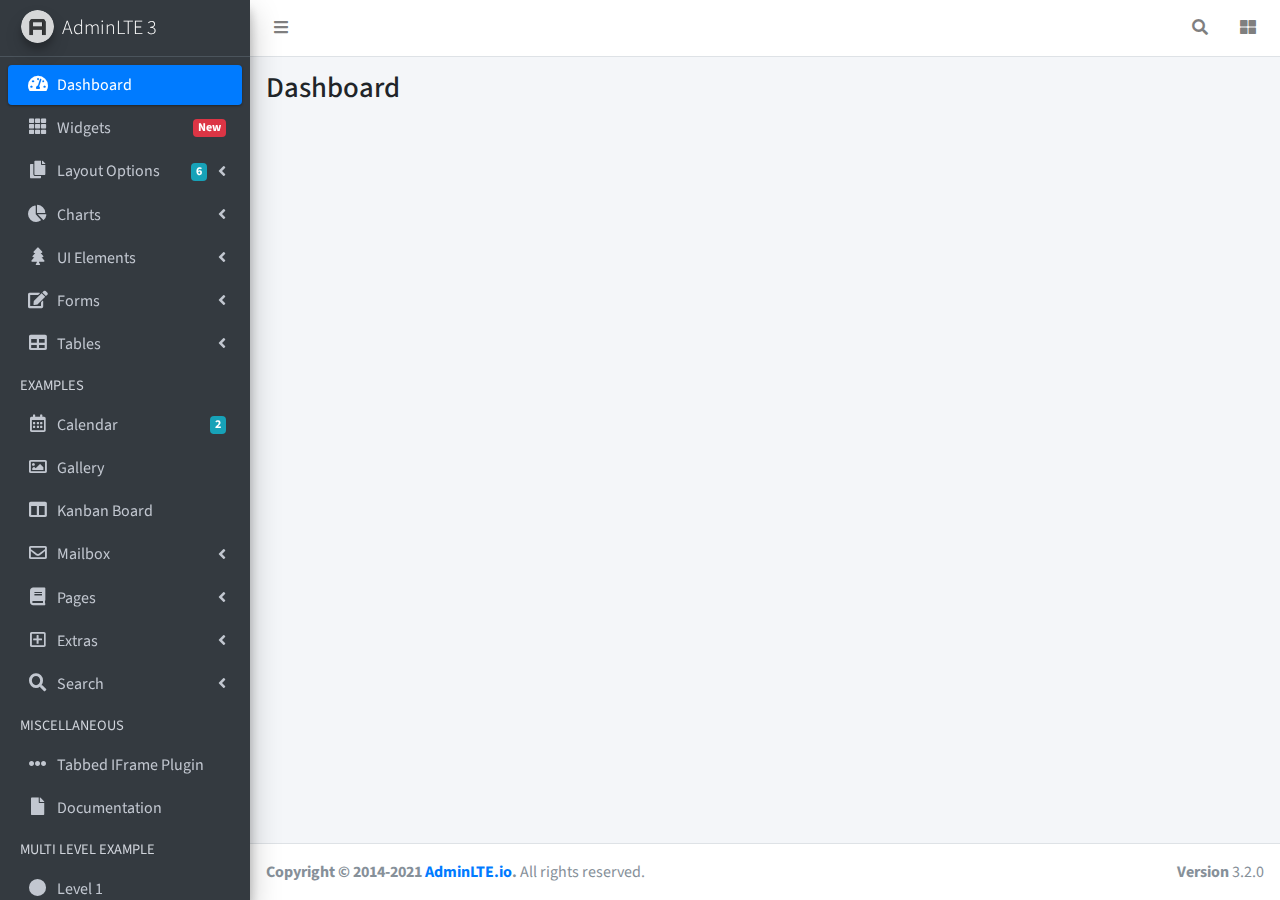
==== index.html @ 462c38f1 "Tirei o Home da barra superior" ====
<!DOCTYPE html>
<html lang="en">
<head>
  <meta charset="utf-8">
  <meta name="viewport" content="width=device-width, initial-scale=1">
  <title>AdminLTE 3 | Dashboard</title>

  <!-- Google Font: Source Sans Pro -->
  <link rel="stylesheet" href="https://fonts.googleapis.com/css?family=Source+Sans+Pro:300,400,400i,700&display=fallback">
  <!-- Font Awesome -->
  <link rel="stylesheet" href="plugins/fontawesome-free/css/all.min.css">
  <!-- Ionicons -->
  <link rel="stylesheet" href="https://code.ionicframework.com/ionicons/2.0.1/css/ionicons.min.css">
  <!-- Tempusdominus Bootstrap 4 -->
  <link rel="stylesheet" href="plugins/tempusdominus-bootstrap-4/css/tempusdominus-bootstrap-4.min.css">
  <!-- iCheck -->
  <link rel="stylesheet" href="plugins/icheck-bootstrap/icheck-bootstrap.min.css">
  <!-- JQVMap -->
  <link rel="stylesheet" href="plugins/jqvmap/jqvmap.min.css">
  <!-- Theme style -->
  <link rel="stylesheet" href="dist/css/adminlte.min.css">
  <!-- overlayScrollbars -->
  <link rel="stylesheet" href="plugins/overlayScrollbars/css/OverlayScrollbars.min.css">
  <!-- Daterange picker -->
  <link rel="stylesheet" href="plugins/daterangepicker/daterangepicker.css">
  <!-- summernote -->
  <link rel="stylesheet" href="plugins/summernote/summernote-bs4.min.css">
</head>
<body class="hold-transition sidebar-mini layout-fixed">
<div class="wrapper">

  <!-- Navbar -->
  <nav class="main-header navbar navbar-expand navbar-white navbar-light">
    <!-- Left navbar links -->
    <ul class="navbar-nav">
      <li class="nav-item">
        <a class="nav-link" data-widget="pushmenu" href="#" role="button"><i class="fas fa-bars"></i></a>
      </li>
    </ul>

    <!-- Right navbar links -->
    <ul class="navbar-nav ml-auto">
      <!-- Navbar Search -->
      <li class="nav-item">
        <a class="nav-link" data-widget="navbar-search" href="#" role="button">
          <i class="fas fa-search"></i>
        </a>
        <div class="navbar-search-block">
          <form class="form-inline">
            <div class="input-group input-group-sm">
              <input class="form-control form-control-navbar" type="search" placeholder="Search" aria-label="Search">
              <div class="input-group-append">
                <button class="btn btn-navbar" type="submit">
                  <i class="fas fa-search"></i>
                </button>
                <button class="btn btn-navbar" type="button" data-widget="navbar-search">
                  <i class="fas fa-times"></i>
                </button>
              </div>
            </div>
          </form>
        </div>
      </li>
      <li class="nav-item">
        <a class="nav-link" data-widget="control-sidebar" data-controlsidebar-slide="true" href="#" role="button">
          <i class="fas fa-th-large"></i>
        </a>
      </li>
    </ul>
  </nav>
  <!-- /.navbar -->

  <!-- Main Sidebar Container -->
  <aside class="main-sidebar sidebar-dark-primary elevation-4">
    <!-- Brand Logo -->
    <a href="index3.html" class="brand-link">
      <img src="dist/img/AdminLTELogo.png" alt="AdminLTE Logo" class="brand-image img-circle elevation-3" style="opacity: .8">
      <span class="brand-text font-weight-light">AdminLTE 3</span>
    </a>

    <!-- Sidebar -->
    <div class="sidebar">
      <!-- Sidebar Menu -->
      <nav class="mt-2">
        <ul class="nav nav-pills nav-sidebar flex-column" data-widget="treeview" role="menu" data-accordion="false">
          <!-- Add icons to the links using the .nav-icon class
               with font-awesome or any other icon font library -->
          <li class="nav-item">
            <a href="#" class="nav-link active">
              <i class="nav-icon fas fa-tachometer-alt"></i>
              <p>
                Dashboard
              </p>
            </a>
            
          </li>
          <li class="nav-item">
            <a href="pages/widgets.html" class="nav-link">
              <i class="nav-icon fas fa-th"></i>
              <p>
                Widgets
                <span class="right badge badge-danger">New</span>
              </p>
            </a>
          </li>
          <li class="nav-item">
            <a href="#" class="nav-link">
              <i class="nav-icon fas fa-copy"></i>
              <p>
                Layout Options
                <i class="fas fa-angle-left right"></i>
                <span class="badge badge-info right">6</span>
              </p>
            </a>
            <ul class="nav nav-treeview">
              <li class="nav-item">
                <a href="pages/layout/top-nav.html" class="nav-link">
                  <i class="far fa-circle nav-icon"></i>
                  <p>Top Navigation</p>
                </a>
              </li>
              <li class="nav-item">
                <a href="pages/layout/top-nav-sidebar.html" class="nav-link">
                  <i class="far fa-circle nav-icon"></i>
                  <p>Top Navigation + Sidebar</p>
                </a>
              </li>
              <li class="nav-item">
                <a href="pages/layout/boxed.html" class="nav-link">
                  <i class="far fa-circle nav-icon"></i>
                  <p>Boxed</p>
                </a>
              </li>
              <li class="nav-item">
                <a href="pages/layout/fixed-sidebar.html" class="nav-link">
                  <i class="far fa-circle nav-icon"></i>
                  <p>Fixed Sidebar</p>
                </a>
              </li>
              <li class="nav-item">
                <a href="pages/layout/fixed-sidebar-custom.html" class="nav-link">
                  <i class="far fa-circle nav-icon"></i>
                  <p>Fixed Sidebar <small>+ Custom Area</small></p>
                </a>
              </li>
              <li class="nav-item">
                <a href="pages/layout/fixed-topnav.html" class="nav-link">
                  <i class="far fa-circle nav-icon"></i>
                  <p>Fixed Navbar</p>
                </a>
              </li>
              <li class="nav-item">
                <a href="pages/layout/fixed-footer.html" class="nav-link">
                  <i class="far fa-circle nav-icon"></i>
                  <p>Fixed Footer</p>
                </a>
              </li>
              <li class="nav-item">
                <a href="pages/layout/collapsed-sidebar.html" class="nav-link">
                  <i class="far fa-circle nav-icon"></i>
                  <p>Collapsed Sidebar</p>
                </a>
              </li>
            </ul>
          </li>
          <li class="nav-item">
            <a href="#" class="nav-link">
              <i class="nav-icon fas fa-chart-pie"></i>
              <p>
                Charts
                <i class="right fas fa-angle-left"></i>
              </p>
            </a>
            <ul class="nav nav-treeview">
              <li class="nav-item">
                <a href="pages/charts/chartjs.html" class="nav-link">
                  <i class="far fa-circle nav-icon"></i>
                  <p>ChartJS</p>
                </a>
              </li>
              <li class="nav-item">
                <a href="pages/charts/flot.html" class="nav-link">
                  <i class="far fa-circle nav-icon"></i>
                  <p>Flot</p>
                </a>
              </li>
              <li class="nav-item">
                <a href="pages/charts/inline.html" class="nav-link">
                  <i class="far fa-circle nav-icon"></i>
                  <p>Inline</p>
                </a>
              </li>
              <li class="nav-item">
                <a href="pages/charts/uplot.html" class="nav-link">
                  <i class="far fa-circle nav-icon"></i>
                  <p>uPlot</p>
                </a>
              </li>
            </ul>
          </li>
          <li class="nav-item">
            <a href="#" class="nav-link">
              <i class="nav-icon fas fa-tree"></i>
              <p>
                UI Elements
                <i class="fas fa-angle-left right"></i>
              </p>
            </a>
            <ul class="nav nav-treeview">
              <li class="nav-item">
                <a href="pages/UI/general.html" class="nav-link">
                  <i class="far fa-circle nav-icon"></i>
                  <p>General</p>
                </a>
              </li>
              <li class="nav-item">
                <a href="pages/UI/icons.html" class="nav-link">
                  <i class="far fa-circle nav-icon"></i>
                  <p>Icons</p>
                </a>
              </li>
              <li class="nav-item">
                <a href="pages/UI/buttons.html" class="nav-link">
                  <i class="far fa-circle nav-icon"></i>
                  <p>Buttons</p>
                </a>
              </li>
              <li class="nav-item">
                <a href="pages/UI/sliders.html" class="nav-link">
                  <i class="far fa-circle nav-icon"></i>
                  <p>Sliders</p>
                </a>
              </li>
              <li class="nav-item">
                <a href="pages/UI/modals.html" class="nav-link">
                  <i class="far fa-circle nav-icon"></i>
                  <p>Modals & Alerts</p>
                </a>
              </li>
              <li class="nav-item">
                <a href="pages/UI/navbar.html" class="nav-link">
                  <i class="far fa-circle nav-icon"></i>
                  <p>Navbar & Tabs</p>
                </a>
              </li>
              <li class="nav-item">
                <a href="pages/UI/timeline.html" class="nav-link">
                  <i class="far fa-circle nav-icon"></i>
                  <p>Timeline</p>
                </a>
              </li>
              <li class="nav-item">
                <a href="pages/UI/ribbons.html" class="nav-link">
                  <i class="far fa-circle nav-icon"></i>
                  <p>Ribbons</p>
                </a>
              </li>
            </ul>
          </li>
          <li class="nav-item">
            <a href="#" class="nav-link">
              <i class="nav-icon fas fa-edit"></i>
              <p>
                Forms
                <i class="fas fa-angle-left right"></i>
              </p>
            </a>
            <ul class="nav nav-treeview">
              <li class="nav-item">
                <a href="pages/forms/general.html" class="nav-link">
                  <i class="far fa-circle nav-icon"></i>
                  <p>General Elements</p>
                </a>
              </li>
              <li class="nav-item">
                <a href="pages/forms/advanced.html" class="nav-link">
                  <i class="far fa-circle nav-icon"></i>
                  <p>Advanced Elements</p>
                </a>
              </li>
              <li class="nav-item">
                <a href="pages/forms/editors.html" class="nav-link">
                  <i class="far fa-circle nav-icon"></i>
                  <p>Editors</p>
                </a>
              </li>
              <li class="nav-item">
                <a href="pages/forms/validation.html" class="nav-link">
                  <i class="far fa-circle nav-icon"></i>
                  <p>Validation</p>
                </a>
              </li>
            </ul>
          </li>
          <li class="nav-item">
            <a href="#" class="nav-link">
              <i class="nav-icon fas fa-table"></i>
              <p>
                Tables
                <i class="fas fa-angle-left right"></i>
              </p>
            </a>
            <ul class="nav nav-treeview">
              <li class="nav-item">
                <a href="pages/tables/simple.html" class="nav-link">
                  <i class="far fa-circle nav-icon"></i>
                  <p>Simple Tables</p>
                </a>
              </li>
              <li class="nav-item">
                <a href="pages/tables/data.html" class="nav-link">
                  <i class="far fa-circle nav-icon"></i>
                  <p>DataTables</p>
                </a>
              </li>
              <li class="nav-item">
                <a href="pages/tables/jsgrid.html" class="nav-link">
                  <i class="far fa-circle nav-icon"></i>
                  <p>jsGrid</p>
                </a>
              </li>
            </ul>
          </li>
          <li class="nav-header">EXAMPLES</li>
          <li class="nav-item">
            <a href="pages/calendar.html" class="nav-link">
              <i class="nav-icon far fa-calendar-alt"></i>
              <p>
                Calendar
                <span class="badge badge-info right">2</span>
              </p>
            </a>
          </li>
          <li class="nav-item">
            <a href="pages/gallery.html" class="nav-link">
              <i class="nav-icon far fa-image"></i>
              <p>
                Gallery
              </p>
            </a>
          </li>
          <li class="nav-item">
            <a href="pages/kanban.html" class="nav-link">
              <i class="nav-icon fas fa-columns"></i>
              <p>
                Kanban Board
              </p>
            </a>
          </li>
          <li class="nav-item">
            <a href="#" class="nav-link">
              <i class="nav-icon far fa-envelope"></i>
              <p>
                Mailbox
                <i class="fas fa-angle-left right"></i>
              </p>
            </a>
            <ul class="nav nav-treeview">
              <li class="nav-item">
                <a href="pages/mailbox/mailbox.html" class="nav-link">
                  <i class="far fa-circle nav-icon"></i>
                  <p>Inbox</p>
                </a>
              </li>
              <li class="nav-item">
                <a href="pages/mailbox/compose.html" class="nav-link">
                  <i class="far fa-circle nav-icon"></i>
                  <p>Compose</p>
                </a>
              </li>
              <li class="nav-item">
                <a href="pages/mailbox/read-mail.html" class="nav-link">
                  <i class="far fa-circle nav-icon"></i>
                  <p>Read</p>
                </a>
              </li>
            </ul>
          </li>
          <li class="nav-item">
            <a href="#" class="nav-link">
              <i class="nav-icon fas fa-book"></i>
              <p>
                Pages
                <i class="fas fa-angle-left right"></i>
              </p>
            </a>
            <ul class="nav nav-treeview">
              <li class="nav-item">
                <a href="pages/examples/invoice.html" class="nav-link">
                  <i class="far fa-circle nav-icon"></i>
                  <p>Invoice</p>
                </a>
              </li>
              <li class="nav-item">
                <a href="pages/examples/profile.html" class="nav-link">
                  <i class="far fa-circle nav-icon"></i>
                  <p>Profile</p>
                </a>
              </li>
              <li class="nav-item">
                <a href="pages/examples/e-commerce.html" class="nav-link">
                  <i class="far fa-circle nav-icon"></i>
                  <p>E-commerce</p>
                </a>
              </li>
              <li class="nav-item">
                <a href="pages/examples/projects.html" class="nav-link">
                  <i class="far fa-circle nav-icon"></i>
                  <p>Projects</p>
                </a>
              </li>
              <li class="nav-item">
                <a href="pages/examples/project-add.html" class="nav-link">
                  <i class="far fa-circle nav-icon"></i>
                  <p>Project Add</p>
                </a>
              </li>
              <li class="nav-item">
                <a href="pages/examples/project-edit.html" class="nav-link">
                  <i class="far fa-circle nav-icon"></i>
                  <p>Project Edit</p>
                </a>
              </li>
              <li class="nav-item">
                <a href="pages/examples/project-detail.html" class="nav-link">
                  <i class="far fa-circle nav-icon"></i>
                  <p>Project Detail</p>
                </a>
              </li>
              <li class="nav-item">
                <a href="pages/examples/contacts.html" class="nav-link">
                  <i class="far fa-circle nav-icon"></i>
                  <p>Contacts</p>
                </a>
              </li>
              <li class="nav-item">
                <a href="pages/examples/faq.html" class="nav-link">
                  <i class="far fa-circle nav-icon"></i>
                  <p>FAQ</p>
                </a>
              </li>
              <li class="nav-item">
                <a href="pages/examples/contact-us.html" class="nav-link">
                  <i class="far fa-circle nav-icon"></i>
                  <p>Contact us</p>
                </a>
              </li>
            </ul>
          </li>
          <li class="nav-item">
            <a href="#" class="nav-link">
              <i class="nav-icon far fa-plus-square"></i>
              <p>
                Extras
                <i class="fas fa-angle-left right"></i>
              </p>
            </a>
            <ul class="nav nav-treeview">
              <li class="nav-item">
                <a href="#" class="nav-link">
                  <i class="far fa-circle nav-icon"></i>
                  <p>
                    Login & Register v1
                    <i class="fas fa-angle-left right"></i>
                  </p>
                </a>
                <ul class="nav nav-treeview">
                  <li class="nav-item">
                    <a href="pages/examples/login.html" class="nav-link">
                      <i class="far fa-circle nav-icon"></i>
                      <p>Login v1</p>
                    </a>
                  </li>
                  <li class="nav-item">
                    <a href="pages/examples/register.html" class="nav-link">
                      <i class="far fa-circle nav-icon"></i>
                      <p>Register v1</p>
                    </a>
                  </li>
                  <li class="nav-item">
                    <a href="pages/examples/forgot-password.html" class="nav-link">
                      <i class="far fa-circle nav-icon"></i>
                      <p>Forgot Password v1</p>
                    </a>
                  </li>
                  <li class="nav-item">
                    <a href="pages/examples/recover-password.html" class="nav-link">
                      <i class="far fa-circle nav-icon"></i>
                      <p>Recover Password v1</p>
                    </a>
                  </li>
                </ul>
              </li>
              <li class="nav-item">
                <a href="#" class="nav-link">
                  <i class="far fa-circle nav-icon"></i>
                  <p>
                    Login & Register v2
                    <i class="fas fa-angle-left right"></i>
                  </p>
                </a>
                <ul class="nav nav-treeview">
                  <li class="nav-item">
                    <a href="pages/examples/login-v2.html" class="nav-link">
                      <i class="far fa-circle nav-icon"></i>
                      <p>Login v2</p>
                    </a>
                  </li>
                  <li class="nav-item">
                    <a href="pages/examples/register-v2.html" class="nav-link">
                      <i class="far fa-circle nav-icon"></i>
                      <p>Register v2</p>
                    </a>
                  </li>
                  <li class="nav-item">
                    <a href="pages/examples/forgot-password-v2.html" class="nav-link">
                      <i class="far fa-circle nav-icon"></i>
                      <p>Forgot Password v2</p>
                    </a>
                  </li>
                  <li class="nav-item">
                    <a href="pages/examples/recover-password-v2.html" class="nav-link">
                      <i class="far fa-circle nav-icon"></i>
                      <p>Recover Password v2</p>
                    </a>
                  </li>
                </ul>
              </li>
              <li class="nav-item">
                <a href="pages/examples/lockscreen.html" class="nav-link">
                  <i class="far fa-circle nav-icon"></i>
                  <p>Lockscreen</p>
                </a>
              </li>
              <li class="nav-item">
                <a href="pages/examples/legacy-user-menu.html" class="nav-link">
                  <i class="far fa-circle nav-icon"></i>
                  <p>Legacy User Menu</p>
                </a>
              </li>
              <li class="nav-item">
                <a href="pages/examples/language-menu.html" class="nav-link">
                  <i class="far fa-circle nav-icon"></i>
                  <p>Language Menu</p>
                </a>
              </li>
              <li class="nav-item">
                <a href="pages/examples/404.html" class="nav-link">
                  <i class="far fa-circle nav-icon"></i>
                  <p>Error 404</p>
                </a>
              </li>
              <li class="nav-item">
                <a href="pages/examples/500.html" class="nav-link">
                  <i class="far fa-circle nav-icon"></i>
                  <p>Error 500</p>
                </a>
              </li>
              <li class="nav-item">
                <a href="pages/examples/pace.html" class="nav-link">
                  <i class="far fa-circle nav-icon"></i>
                  <p>Pace</p>
                </a>
              </li>
              <li class="nav-item">
                <a href="pages/examples/blank.html" class="nav-link">
                  <i class="far fa-circle nav-icon"></i>
                  <p>Blank Page</p>
                </a>
              </li>
              <li class="nav-item">
                <a href="starter.html" class="nav-link">
                  <i class="far fa-circle nav-icon"></i>
                  <p>Starter Page</p>
                </a>
              </li>
            </ul>
          </li>
          <li class="nav-item">
            <a href="#" class="nav-link">
              <i class="nav-icon fas fa-search"></i>
              <p>
                Search
                <i class="fas fa-angle-left right"></i>
              </p>
            </a>
            <ul class="nav nav-treeview">
              <li class="nav-item">
                <a href="pages/search/simple.html" class="nav-link">
                  <i class="far fa-circle nav-icon"></i>
                  <p>Simple Search</p>
                </a>
              </li>
              <li class="nav-item">
                <a href="pages/search/enhanced.html" class="nav-link">
                  <i class="far fa-circle nav-icon"></i>
                  <p>Enhanced</p>
                </a>
              </li>
            </ul>
          </li>
          <li class="nav-header">MISCELLANEOUS</li>
          <li class="nav-item">
            <a href="iframe.html" class="nav-link">
              <i class="nav-icon fas fa-ellipsis-h"></i>
              <p>Tabbed IFrame Plugin</p>
            </a>
          </li>
          <li class="nav-item">
            <a href="https://adminlte.io/docs/3.1/" class="nav-link">
              <i class="nav-icon fas fa-file"></i>
              <p>Documentation</p>
            </a>
          </li>
          <li class="nav-header">MULTI LEVEL EXAMPLE</li>
          <li class="nav-item">
            <a href="#" class="nav-link">
              <i class="fas fa-circle nav-icon"></i>
              <p>Level 1</p>
            </a>
          </li>
          <li class="nav-item">
            <a href="#" class="nav-link">
              <i class="nav-icon fas fa-circle"></i>
              <p>
                Level 1
                <i class="right fas fa-angle-left"></i>
              </p>
            </a>
            <ul class="nav nav-treeview">
              <li class="nav-item">
                <a href="#" class="nav-link">
                  <i class="far fa-circle nav-icon"></i>
                  <p>Level 2</p>
                </a>
              </li>
              <li class="nav-item">
                <a href="#" class="nav-link">
                  <i class="far fa-circle nav-icon"></i>
                  <p>
                    Level 2
                    <i class="right fas fa-angle-left"></i>
                  </p>
                </a>
                <ul class="nav nav-treeview">
                  <li class="nav-item">
                    <a href="#" class="nav-link">
                      <i class="far fa-dot-circle nav-icon"></i>
                      <p>Level 3</p>
                    </a>
                  </li>
                  <li class="nav-item">
                    <a href="#" class="nav-link">
                      <i class="far fa-dot-circle nav-icon"></i>
                      <p>Level 3</p>
                    </a>
                  </li>
                  <li class="nav-item">
                    <a href="#" class="nav-link">
                      <i class="far fa-dot-circle nav-icon"></i>
                      <p>Level 3</p>
                    </a>
                  </li>
                </ul>
              </li>
              <li class="nav-item">
                <a href="#" class="nav-link">
                  <i class="far fa-circle nav-icon"></i>
                  <p>Level 2</p>
                </a>
              </li>
            </ul>
          </li>
          <li class="nav-item">
            <a href="#" class="nav-link">
              <i class="fas fa-circle nav-icon"></i>
              <p>Level 1</p>
            </a>
          </li>
          <li class="nav-header">LABELS</li>
          <li class="nav-item">
            <a href="#" class="nav-link">
              <i class="nav-icon far fa-circle text-danger"></i>
              <p class="text">Important</p>
            </a>
          </li>
          <li class="nav-item">
            <a href="#" class="nav-link">
              <i class="nav-icon far fa-circle text-warning"></i>
              <p>Warning</p>
            </a>
          </li>
          <li class="nav-item">
            <a href="#" class="nav-link">
              <i class="nav-icon far fa-circle text-info"></i>
              <p>Informational</p>
            </a>
          </li>
        </ul>
      </nav>
      <!-- /.sidebar-menu -->
    </div>
    <!-- /.sidebar -->
  </aside>

  <!-- Content Wrapper. Contains page content -->
  <div class="content-wrapper">
    <!-- Content Header (Page header) -->
    <div class="content-header">
      <div class="container-fluid">
        <div class="row mb-2">
          <div class="col-sm-6">
            <h1 class="m-0">Dashboard</h1>
          </div><!-- /.col -->
          <!-- /.col -->
        </div><!-- /.row -->
      </div><!-- /.container-fluid -->
    </div>
    <!-- /.content-header -->

    <!-- Main content -->
    <section class="content">
      <div class="container-fluid">
        <!-- Small boxes (Stat box) -->
        <div class="row">
        
        </div>
        <!-- /.row -->
        <!-- Main row -->
        <div class="row">
          <!-- Left col -->
          <section class="col-lg-7 connectedSortable">

            <!-- /.card -->
          </section>
          <!-- /.Left col -->
          <!-- right col (We are only adding the ID to make the widgets sortable)-->
          <section class="col-lg-5 connectedSortable">
        
            <!-- /.card -->
          </section>
          <!-- right col -->
        </div>
        <!-- /.row (main row) -->
      </div><!-- /.container-fluid -->
    </section>
    <!-- /.content -->
  </div>
  <!-- /.content-wrapper -->
  <footer class="main-footer">
    <strong>Copyright &copy; 2014-2021 <a href="https://adminlte.io">AdminLTE.io</a>.</strong>
    All rights reserved.
    <div class="float-right d-none d-sm-inline-block">
      <b>Version</b> 3.2.0
    </div>
  </footer>

  <!-- Control Sidebar -->
  <aside class="control-sidebar control-sidebar-dark">
    <!-- Control sidebar content goes here -->
  </aside>
  <!-- /.control-sidebar -->
</div>
<!-- ./wrapper -->

<!-- jQuery -->
<script src="plugins/jquery/jquery.min.js"></script>
<!-- jQuery UI 1.11.4 -->
<script src="plugins/jquery-ui/jquery-ui.min.js"></script>
<!-- Resolve conflict in jQuery UI tooltip with Bootstrap tooltip -->
<script>
  $.widget.bridge('uibutton', $.ui.button)
</script>
<!-- Bootstrap 4 -->
<script src="plugins/bootstrap/js/bootstrap.bundle.min.js"></script>
<!-- ChartJS -->
<script src="plugins/chart.js/Chart.min.js"></script>
<!-- Sparkline -->
<script src="plugins/sparklines/sparkline.js"></script>
<!-- JQVMap -->
<script src="plugins/jqvmap/jquery.vmap.min.js"></script>
<script src="plugins/jqvmap/maps/jquery.vmap.usa.js"></script>
<!-- jQuery Knob Chart -->
<script src="plugins/jquery-knob/jquery.knob.min.js"></script>
<!-- daterangepicker -->
<script src="plugins/moment/moment.min.js"></script>
<script src="plugins/daterangepicker/daterangepicker.js"></script>
<!-- Tempusdominus Bootstrap 4 -->
<script src="plugins/tempusdominus-bootstrap-4/js/tempusdominus-bootstrap-4.min.js"></script>
<!-- Summernote -->
<script src="plugins/summernote/summernote-bs4.min.js"></script>
<!-- overlayScrollbars -->
<script src="plugins/overlayScrollbars/js/jquery.overlayScrollbars.min.js"></script>
<!-- AdminLTE App -->
<script src="dist/js/adminlte.js"></script>
<!-- AdminLTE for demo purposes -->
<script src="dist/js/demo.js"></script>
<!-- AdminLTE dashboard demo (This is only for demo purposes) -->
<script src="dist/js/pages/dashboard.js"></script>
</body>
</html>
---- plugins/jqvmap/jqvmap.min.css ----
.jqvmap-label,.jqvmap-pin{pointer-events:none}.jqvmap-label{position:absolute;display:none;-webkit-border-radius:3px;-moz-border-radius:3px;border-radius:3px;background:#292929;color:#fff;font-family:sans-serif,Verdana;font-size:smaller;padding:3px}.jqvmap-zoomin,.jqvmap-zoomout{position:absolute;left:10px;-webkit-border-radius:3px;-moz-border-radius:3px;border-radius:3px;background:#000;padding:3px;color:#fff;width:10px;height:10px;cursor:pointer;line-height:10px;text-align:center}.jqvmap-zoomin{top:10px}.jqvmap-zoomout{top:30px}.jqvmap-region{cursor:pointer}.jqvmap-ajax_response{width:100%;height:500px}
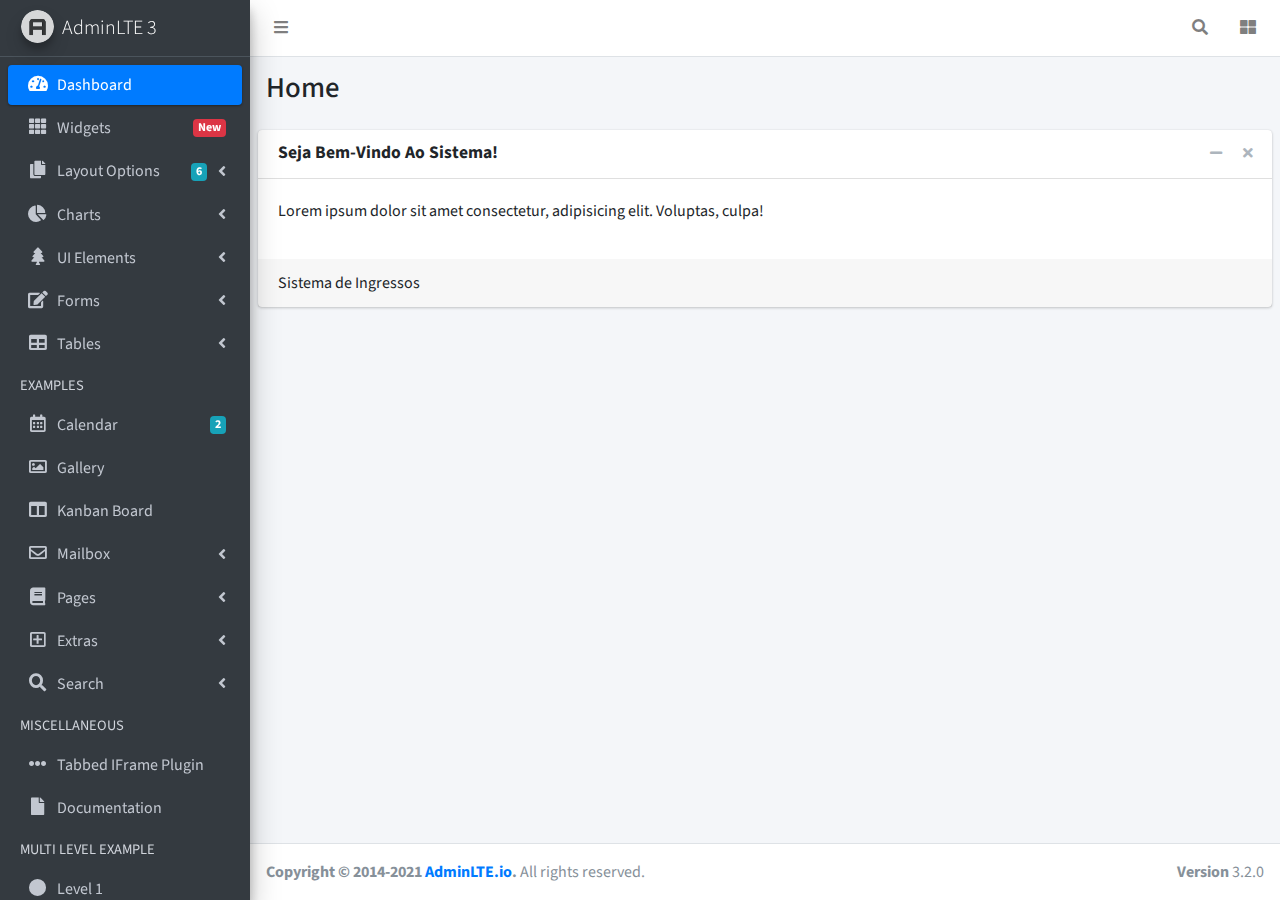
==== commit 37fc6f40: "Adicionei o card de boas vindas na tela inicial" ====
--- a/index.html
+++ b/index.html
@@ -710,7 +710,7 @@
       <div class="container-fluid">
         <div class="row mb-2">
           <div class="col-sm-6">
-            <h1 class="m-0">Dashboard</h1>
+            <h1 class="m-0">Home</h1>
           </div><!-- /.col -->
           <!-- /.col -->
         </div><!-- /.row -->
@@ -720,29 +720,26 @@
 
     <!-- Main content -->
     <section class="content">
-      <div class="container-fluid">
-        <!-- Small boxes (Stat box) -->
-        <div class="row">
-        
+      <div class="card">
+        <div class="card-header">
+          <h2 class="card-title"><strong>Seja Bem-Vindo Ao Sistema!</strong></h2>
+          <div class="card-tools">
+            <button type="button" class="btn btn-tool" data-card-widget="collapse" title="Collapse">
+              <i class="fas fa-minus"></i>
+            </button>
+            <button type="button" class="btn btn-tool" data-card-widget="remove" title="Remove">
+              <i class="fas fa-times"></i>
+            </button>
+          </div>
         </div>
-        <!-- /.row -->
-        <!-- Main row -->
-        <div class="row">
-          <!-- Left col -->
-          <section class="col-lg-7 connectedSortable">
-
-            <!-- /.card -->
-          </section>
-          <!-- /.Left col -->
-          <!-- right col (We are only adding the ID to make the widgets sortable)-->
-          <section class="col-lg-5 connectedSortable">
-        
-            <!-- /.card -->
-          </section>
-          <!-- right col -->
+        <div class="card-body">
+          <p>Lorem ipsum dolor sit amet consectetur, adipisicing elit. Voluptas, culpa!</p>
         </div>
-        <!-- /.row (main row) -->
-      </div><!-- /.container-fluid -->
+        <div class="card-footer">
+          Sistema de Ingressos
+        </div>
+
+      </div>
     </section>
     <!-- /.content -->
   </div>
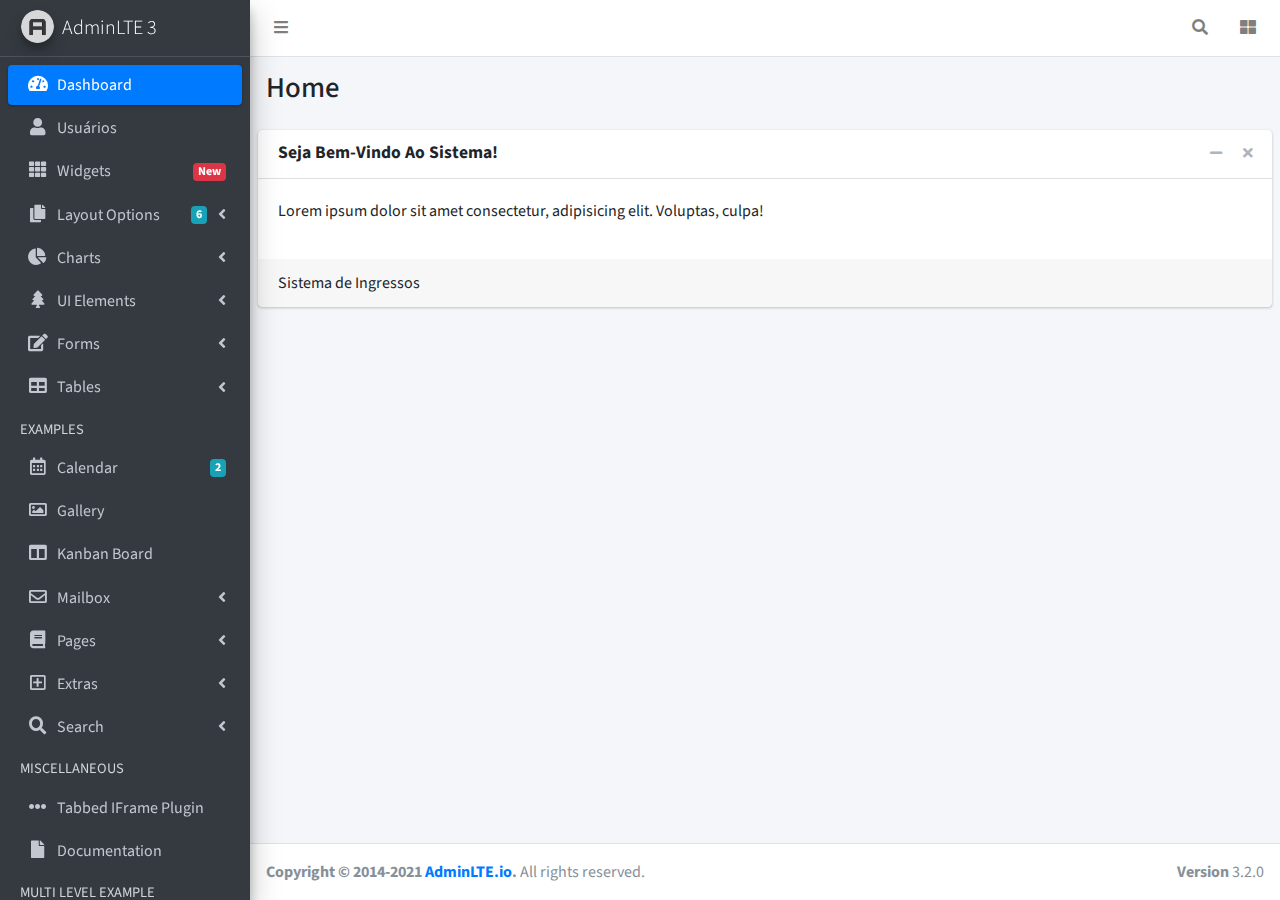
==== commit f4a3920a: "Adicionei um novo nav-item: Usuários" ====
--- a/index.html
+++ b/index.html
@@ -92,8 +92,17 @@
                 Dashboard
               </p>
             </a>
-            
-          </li>
+          </li>
+
+          <li class="nav-item">
+            <a href="#" class="nav-link">
+              <i class="nav-icon fas fa-user"></i>
+              <p>
+                Usuários
+              </p>
+            </a>
+          </li>
+
           <li class="nav-item">
             <a href="pages/widgets.html" class="nav-link">
               <i class="nav-icon fas fa-th"></i>
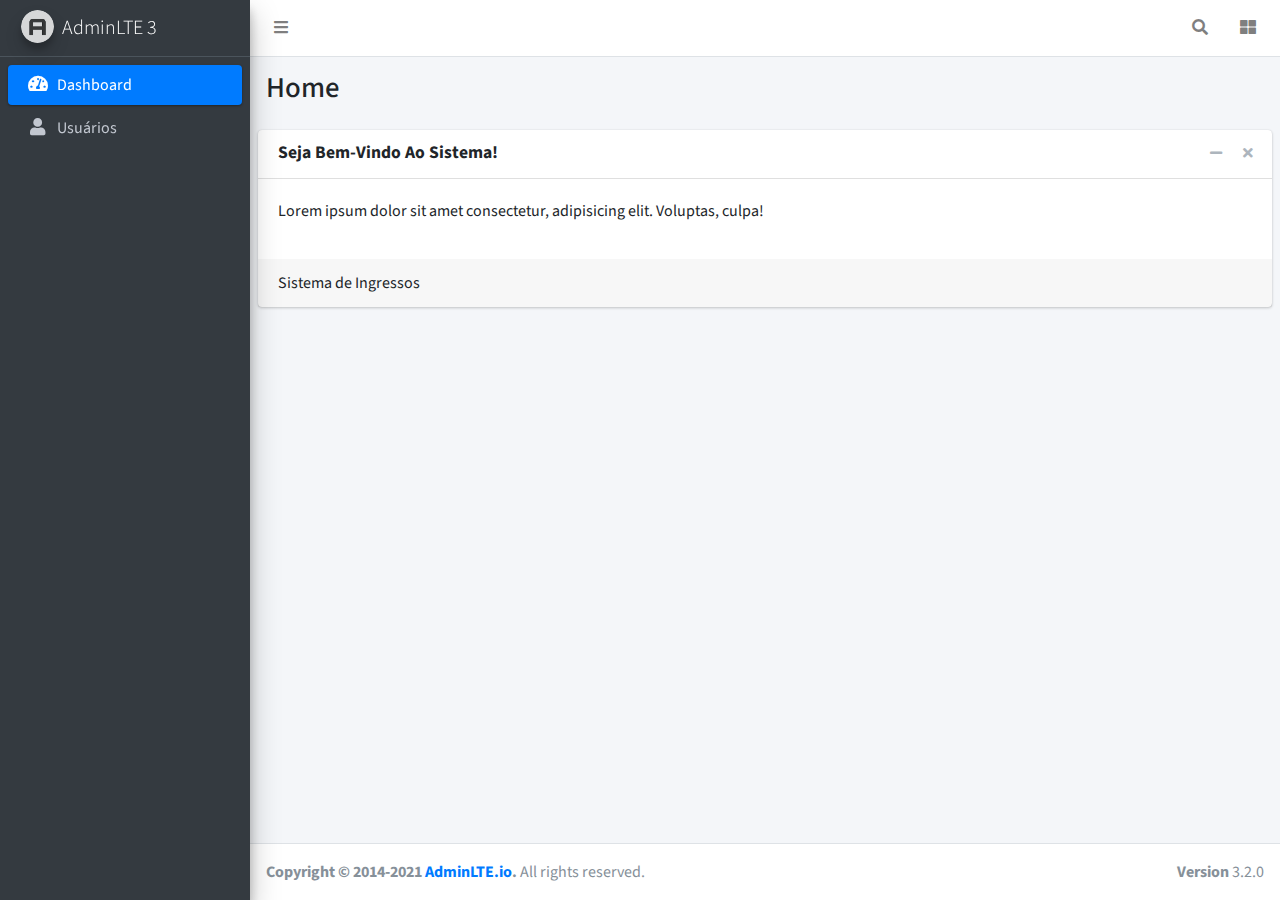
==== commit 1ce47910: "Removi os outros nav-itens" ====
--- a/index.html
+++ b/index.html
@@ -100,609 +100,6 @@
               <p>
                 Usuários
               </p>
-            </a>
-          </li>
-
-          <li class="nav-item">
-            <a href="pages/widgets.html" class="nav-link">
-              <i class="nav-icon fas fa-th"></i>
-              <p>
-                Widgets
-                <span class="right badge badge-danger">New</span>
-              </p>
-            </a>
-          </li>
-          <li class="nav-item">
-            <a href="#" class="nav-link">
-              <i class="nav-icon fas fa-copy"></i>
-              <p>
-                Layout Options
-                <i class="fas fa-angle-left right"></i>
-                <span class="badge badge-info right">6</span>
-              </p>
-            </a>
-            <ul class="nav nav-treeview">
-              <li class="nav-item">
-                <a href="pages/layout/top-nav.html" class="nav-link">
-                  <i class="far fa-circle nav-icon"></i>
-                  <p>Top Navigation</p>
-                </a>
-              </li>
-              <li class="nav-item">
-                <a href="pages/layout/top-nav-sidebar.html" class="nav-link">
-                  <i class="far fa-circle nav-icon"></i>
-                  <p>Top Navigation + Sidebar</p>
-                </a>
-              </li>
-              <li class="nav-item">
-                <a href="pages/layout/boxed.html" class="nav-link">
-                  <i class="far fa-circle nav-icon"></i>
-                  <p>Boxed</p>
-                </a>
-              </li>
-              <li class="nav-item">
-                <a href="pages/layout/fixed-sidebar.html" class="nav-link">
-                  <i class="far fa-circle nav-icon"></i>
-                  <p>Fixed Sidebar</p>
-                </a>
-              </li>
-              <li class="nav-item">
-                <a href="pages/layout/fixed-sidebar-custom.html" class="nav-link">
-                  <i class="far fa-circle nav-icon"></i>
-                  <p>Fixed Sidebar <small>+ Custom Area</small></p>
-                </a>
-              </li>
-              <li class="nav-item">
-                <a href="pages/layout/fixed-topnav.html" class="nav-link">
-                  <i class="far fa-circle nav-icon"></i>
-                  <p>Fixed Navbar</p>
-                </a>
-              </li>
-              <li class="nav-item">
-                <a href="pages/layout/fixed-footer.html" class="nav-link">
-                  <i class="far fa-circle nav-icon"></i>
-                  <p>Fixed Footer</p>
-                </a>
-              </li>
-              <li class="nav-item">
-                <a href="pages/layout/collapsed-sidebar.html" class="nav-link">
-                  <i class="far fa-circle nav-icon"></i>
-                  <p>Collapsed Sidebar</p>
-                </a>
-              </li>
-            </ul>
-          </li>
-          <li class="nav-item">
-            <a href="#" class="nav-link">
-              <i class="nav-icon fas fa-chart-pie"></i>
-              <p>
-                Charts
-                <i class="right fas fa-angle-left"></i>
-              </p>
-            </a>
-            <ul class="nav nav-treeview">
-              <li class="nav-item">
-                <a href="pages/charts/chartjs.html" class="nav-link">
-                  <i class="far fa-circle nav-icon"></i>
-                  <p>ChartJS</p>
-                </a>
-              </li>
-              <li class="nav-item">
-                <a href="pages/charts/flot.html" class="nav-link">
-                  <i class="far fa-circle nav-icon"></i>
-                  <p>Flot</p>
-                </a>
-              </li>
-              <li class="nav-item">
-                <a href="pages/charts/inline.html" class="nav-link">
-                  <i class="far fa-circle nav-icon"></i>
-                  <p>Inline</p>
-                </a>
-              </li>
-              <li class="nav-item">
-                <a href="pages/charts/uplot.html" class="nav-link">
-                  <i class="far fa-circle nav-icon"></i>
-                  <p>uPlot</p>
-                </a>
-              </li>
-            </ul>
-          </li>
-          <li class="nav-item">
-            <a href="#" class="nav-link">
-              <i class="nav-icon fas fa-tree"></i>
-              <p>
-                UI Elements
-                <i class="fas fa-angle-left right"></i>
-              </p>
-            </a>
-            <ul class="nav nav-treeview">
-              <li class="nav-item">
-                <a href="pages/UI/general.html" class="nav-link">
-                  <i class="far fa-circle nav-icon"></i>
-                  <p>General</p>
-                </a>
-              </li>
-              <li class="nav-item">
-                <a href="pages/UI/icons.html" class="nav-link">
-                  <i class="far fa-circle nav-icon"></i>
-                  <p>Icons</p>
-                </a>
-              </li>
-              <li class="nav-item">
-                <a href="pages/UI/buttons.html" class="nav-link">
-                  <i class="far fa-circle nav-icon"></i>
-                  <p>Buttons</p>
-                </a>
-              </li>
-              <li class="nav-item">
-                <a href="pages/UI/sliders.html" class="nav-link">
-                  <i class="far fa-circle nav-icon"></i>
-                  <p>Sliders</p>
-                </a>
-              </li>
-              <li class="nav-item">
-                <a href="pages/UI/modals.html" class="nav-link">
-                  <i class="far fa-circle nav-icon"></i>
-                  <p>Modals & Alerts</p>
-                </a>
-              </li>
-              <li class="nav-item">
-                <a href="pages/UI/navbar.html" class="nav-link">
-                  <i class="far fa-circle nav-icon"></i>
-                  <p>Navbar & Tabs</p>
-                </a>
-              </li>
-              <li class="nav-item">
-                <a href="pages/UI/timeline.html" class="nav-link">
-                  <i class="far fa-circle nav-icon"></i>
-                  <p>Timeline</p>
-                </a>
-              </li>
-              <li class="nav-item">
-                <a href="pages/UI/ribbons.html" class="nav-link">
-                  <i class="far fa-circle nav-icon"></i>
-                  <p>Ribbons</p>
-                </a>
-              </li>
-            </ul>
-          </li>
-          <li class="nav-item">
-            <a href="#" class="nav-link">
-              <i class="nav-icon fas fa-edit"></i>
-              <p>
-                Forms
-                <i class="fas fa-angle-left right"></i>
-              </p>
-            </a>
-            <ul class="nav nav-treeview">
-              <li class="nav-item">
-                <a href="pages/forms/general.html" class="nav-link">
-                  <i class="far fa-circle nav-icon"></i>
-                  <p>General Elements</p>
-                </a>
-              </li>
-              <li class="nav-item">
-                <a href="pages/forms/advanced.html" class="nav-link">
-                  <i class="far fa-circle nav-icon"></i>
-                  <p>Advanced Elements</p>
-                </a>
-              </li>
-              <li class="nav-item">
-                <a href="pages/forms/editors.html" class="nav-link">
-                  <i class="far fa-circle nav-icon"></i>
-                  <p>Editors</p>
-                </a>
-              </li>
-              <li class="nav-item">
-                <a href="pages/forms/validation.html" class="nav-link">
-                  <i class="far fa-circle nav-icon"></i>
-                  <p>Validation</p>
-                </a>
-              </li>
-            </ul>
-          </li>
-          <li class="nav-item">
-            <a href="#" class="nav-link">
-              <i class="nav-icon fas fa-table"></i>
-              <p>
-                Tables
-                <i class="fas fa-angle-left right"></i>
-              </p>
-            </a>
-            <ul class="nav nav-treeview">
-              <li class="nav-item">
-                <a href="pages/tables/simple.html" class="nav-link">
-                  <i class="far fa-circle nav-icon"></i>
-                  <p>Simple Tables</p>
-                </a>
-              </li>
-              <li class="nav-item">
-                <a href="pages/tables/data.html" class="nav-link">
-                  <i class="far fa-circle nav-icon"></i>
-                  <p>DataTables</p>
-                </a>
-              </li>
-              <li class="nav-item">
-                <a href="pages/tables/jsgrid.html" class="nav-link">
-                  <i class="far fa-circle nav-icon"></i>
-                  <p>jsGrid</p>
-                </a>
-              </li>
-            </ul>
-          </li>
-          <li class="nav-header">EXAMPLES</li>
-          <li class="nav-item">
-            <a href="pages/calendar.html" class="nav-link">
-              <i class="nav-icon far fa-calendar-alt"></i>
-              <p>
-                Calendar
-                <span class="badge badge-info right">2</span>
-              </p>
-            </a>
-          </li>
-          <li class="nav-item">
-            <a href="pages/gallery.html" class="nav-link">
-              <i class="nav-icon far fa-image"></i>
-              <p>
-                Gallery
-              </p>
-            </a>
-          </li>
-          <li class="nav-item">
-            <a href="pages/kanban.html" class="nav-link">
-              <i class="nav-icon fas fa-columns"></i>
-              <p>
-                Kanban Board
-              </p>
-            </a>
-          </li>
-          <li class="nav-item">
-            <a href="#" class="nav-link">
-              <i class="nav-icon far fa-envelope"></i>
-              <p>
-                Mailbox
-                <i class="fas fa-angle-left right"></i>
-              </p>
-            </a>
-            <ul class="nav nav-treeview">
-              <li class="nav-item">
-                <a href="pages/mailbox/mailbox.html" class="nav-link">
-                  <i class="far fa-circle nav-icon"></i>
-                  <p>Inbox</p>
-                </a>
-              </li>
-              <li class="nav-item">
-                <a href="pages/mailbox/compose.html" class="nav-link">
-                  <i class="far fa-circle nav-icon"></i>
-                  <p>Compose</p>
-                </a>
-              </li>
-              <li class="nav-item">
-                <a href="pages/mailbox/read-mail.html" class="nav-link">
-                  <i class="far fa-circle nav-icon"></i>
-                  <p>Read</p>
-                </a>
-              </li>
-            </ul>
-          </li>
-          <li class="nav-item">
-            <a href="#" class="nav-link">
-              <i class="nav-icon fas fa-book"></i>
-              <p>
-                Pages
-                <i class="fas fa-angle-left right"></i>
-              </p>
-            </a>
-            <ul class="nav nav-treeview">
-              <li class="nav-item">
-                <a href="pages/examples/invoice.html" class="nav-link">
-                  <i class="far fa-circle nav-icon"></i>
-                  <p>Invoice</p>
-                </a>
-              </li>
-              <li class="nav-item">
-                <a href="pages/examples/profile.html" class="nav-link">
-                  <i class="far fa-circle nav-icon"></i>
-                  <p>Profile</p>
-                </a>
-              </li>
-              <li class="nav-item">
-                <a href="pages/examples/e-commerce.html" class="nav-link">
-                  <i class="far fa-circle nav-icon"></i>
-                  <p>E-commerce</p>
-                </a>
-              </li>
-              <li class="nav-item">
-                <a href="pages/examples/projects.html" class="nav-link">
-                  <i class="far fa-circle nav-icon"></i>
-                  <p>Projects</p>
-                </a>
-              </li>
-              <li class="nav-item">
-                <a href="pages/examples/project-add.html" class="nav-link">
-                  <i class="far fa-circle nav-icon"></i>
-                  <p>Project Add</p>
-                </a>
-              </li>
-              <li class="nav-item">
-                <a href="pages/examples/project-edit.html" class="nav-link">
-                  <i class="far fa-circle nav-icon"></i>
-                  <p>Project Edit</p>
-                </a>
-              </li>
-              <li class="nav-item">
-                <a href="pages/examples/project-detail.html" class="nav-link">
-                  <i class="far fa-circle nav-icon"></i>
-                  <p>Project Detail</p>
-                </a>
-              </li>
-              <li class="nav-item">
-                <a href="pages/examples/contacts.html" class="nav-link">
-                  <i class="far fa-circle nav-icon"></i>
-                  <p>Contacts</p>
-                </a>
-              </li>
-              <li class="nav-item">
-                <a href="pages/examples/faq.html" class="nav-link">
-                  <i class="far fa-circle nav-icon"></i>
-                  <p>FAQ</p>
-                </a>
-              </li>
-              <li class="nav-item">
-                <a href="pages/examples/contact-us.html" class="nav-link">
-                  <i class="far fa-circle nav-icon"></i>
-                  <p>Contact us</p>
-                </a>
-              </li>
-            </ul>
-          </li>
-          <li class="nav-item">
-            <a href="#" class="nav-link">
-              <i class="nav-icon far fa-plus-square"></i>
-              <p>
-                Extras
-                <i class="fas fa-angle-left right"></i>
-              </p>
-            </a>
-            <ul class="nav nav-treeview">
-              <li class="nav-item">
-                <a href="#" class="nav-link">
-                  <i class="far fa-circle nav-icon"></i>
-                  <p>
-                    Login & Register v1
-                    <i class="fas fa-angle-left right"></i>
-                  </p>
-                </a>
-                <ul class="nav nav-treeview">
-                  <li class="nav-item">
-                    <a href="pages/examples/login.html" class="nav-link">
-                      <i class="far fa-circle nav-icon"></i>
-                      <p>Login v1</p>
-                    </a>
-                  </li>
-                  <li class="nav-item">
-                    <a href="pages/examples/register.html" class="nav-link">
-                      <i class="far fa-circle nav-icon"></i>
-                      <p>Register v1</p>
-                    </a>
-                  </li>
-                  <li class="nav-item">
-                    <a href="pages/examples/forgot-password.html" class="nav-link">
-                      <i class="far fa-circle nav-icon"></i>
-                      <p>Forgot Password v1</p>
-                    </a>
-                  </li>
-                  <li class="nav-item">
-                    <a href="pages/examples/recover-password.html" class="nav-link">
-                      <i class="far fa-circle nav-icon"></i>
-                      <p>Recover Password v1</p>
-                    </a>
-                  </li>
-                </ul>
-              </li>
-              <li class="nav-item">
-                <a href="#" class="nav-link">
-                  <i class="far fa-circle nav-icon"></i>
-                  <p>
-                    Login & Register v2
-                    <i class="fas fa-angle-left right"></i>
-                  </p>
-                </a>
-                <ul class="nav nav-treeview">
-                  <li class="nav-item">
-                    <a href="pages/examples/login-v2.html" class="nav-link">
-                      <i class="far fa-circle nav-icon"></i>
-                      <p>Login v2</p>
-                    </a>
-                  </li>
-                  <li class="nav-item">
-                    <a href="pages/examples/register-v2.html" class="nav-link">
-                      <i class="far fa-circle nav-icon"></i>
-                      <p>Register v2</p>
-                    </a>
-                  </li>
-                  <li class="nav-item">
-                    <a href="pages/examples/forgot-password-v2.html" class="nav-link">
-                      <i class="far fa-circle nav-icon"></i>
-                      <p>Forgot Password v2</p>
-                    </a>
-                  </li>
-                  <li class="nav-item">
-                    <a href="pages/examples/recover-password-v2.html" class="nav-link">
-                      <i class="far fa-circle nav-icon"></i>
-                      <p>Recover Password v2</p>
-                    </a>
-                  </li>
-                </ul>
-              </li>
-              <li class="nav-item">
-                <a href="pages/examples/lockscreen.html" class="nav-link">
-                  <i class="far fa-circle nav-icon"></i>
-                  <p>Lockscreen</p>
-                </a>
-              </li>
-              <li class="nav-item">
-                <a href="pages/examples/legacy-user-menu.html" class="nav-link">
-                  <i class="far fa-circle nav-icon"></i>
-                  <p>Legacy User Menu</p>
-                </a>
-              </li>
-              <li class="nav-item">
-                <a href="pages/examples/language-menu.html" class="nav-link">
-                  <i class="far fa-circle nav-icon"></i>
-                  <p>Language Menu</p>
-                </a>
-              </li>
-              <li class="nav-item">
-                <a href="pages/examples/404.html" class="nav-link">
-                  <i class="far fa-circle nav-icon"></i>
-                  <p>Error 404</p>
-                </a>
-              </li>
-              <li class="nav-item">
-                <a href="pages/examples/500.html" class="nav-link">
-                  <i class="far fa-circle nav-icon"></i>
-                  <p>Error 500</p>
-                </a>
-              </li>
-              <li class="nav-item">
-                <a href="pages/examples/pace.html" class="nav-link">
-                  <i class="far fa-circle nav-icon"></i>
-                  <p>Pace</p>
-                </a>
-              </li>
-              <li class="nav-item">
-                <a href="pages/examples/blank.html" class="nav-link">
-                  <i class="far fa-circle nav-icon"></i>
-                  <p>Blank Page</p>
-                </a>
-              </li>
-              <li class="nav-item">
-                <a href="starter.html" class="nav-link">
-                  <i class="far fa-circle nav-icon"></i>
-                  <p>Starter Page</p>
-                </a>
-              </li>
-            </ul>
-          </li>
-          <li class="nav-item">
-            <a href="#" class="nav-link">
-              <i class="nav-icon fas fa-search"></i>
-              <p>
-                Search
-                <i class="fas fa-angle-left right"></i>
-              </p>
-            </a>
-            <ul class="nav nav-treeview">
-              <li class="nav-item">
-                <a href="pages/search/simple.html" class="nav-link">
-                  <i class="far fa-circle nav-icon"></i>
-                  <p>Simple Search</p>
-                </a>
-              </li>
-              <li class="nav-item">
-                <a href="pages/search/enhanced.html" class="nav-link">
-                  <i class="far fa-circle nav-icon"></i>
-                  <p>Enhanced</p>
-                </a>
-              </li>
-            </ul>
-          </li>
-          <li class="nav-header">MISCELLANEOUS</li>
-          <li class="nav-item">
-            <a href="iframe.html" class="nav-link">
-              <i class="nav-icon fas fa-ellipsis-h"></i>
-              <p>Tabbed IFrame Plugin</p>
-            </a>
-          </li>
-          <li class="nav-item">
-            <a href="https://adminlte.io/docs/3.1/" class="nav-link">
-              <i class="nav-icon fas fa-file"></i>
-              <p>Documentation</p>
-            </a>
-          </li>
-          <li class="nav-header">MULTI LEVEL EXAMPLE</li>
-          <li class="nav-item">
-            <a href="#" class="nav-link">
-              <i class="fas fa-circle nav-icon"></i>
-              <p>Level 1</p>
-            </a>
-          </li>
-          <li class="nav-item">
-            <a href="#" class="nav-link">
-              <i class="nav-icon fas fa-circle"></i>
-              <p>
-                Level 1
-                <i class="right fas fa-angle-left"></i>
-              </p>
-            </a>
-            <ul class="nav nav-treeview">
-              <li class="nav-item">
-                <a href="#" class="nav-link">
-                  <i class="far fa-circle nav-icon"></i>
-                  <p>Level 2</p>
-                </a>
-              </li>
-              <li class="nav-item">
-                <a href="#" class="nav-link">
-                  <i class="far fa-circle nav-icon"></i>
-                  <p>
-                    Level 2
-                    <i class="right fas fa-angle-left"></i>
-                  </p>
-                </a>
-                <ul class="nav nav-treeview">
-                  <li class="nav-item">
-                    <a href="#" class="nav-link">
-                      <i class="far fa-dot-circle nav-icon"></i>
-                      <p>Level 3</p>
-                    </a>
-                  </li>
-                  <li class="nav-item">
-                    <a href="#" class="nav-link">
-                      <i class="far fa-dot-circle nav-icon"></i>
-                      <p>Level 3</p>
-                    </a>
-                  </li>
-                  <li class="nav-item">
-                    <a href="#" class="nav-link">
-                      <i class="far fa-dot-circle nav-icon"></i>
-                      <p>Level 3</p>
-                    </a>
-                  </li>
-                </ul>
-              </li>
-              <li class="nav-item">
-                <a href="#" class="nav-link">
-                  <i class="far fa-circle nav-icon"></i>
-                  <p>Level 2</p>
-                </a>
-              </li>
-            </ul>
-          </li>
-          <li class="nav-item">
-            <a href="#" class="nav-link">
-              <i class="fas fa-circle nav-icon"></i>
-              <p>Level 1</p>
-            </a>
-          </li>
-          <li class="nav-header">LABELS</li>
-          <li class="nav-item">
-            <a href="#" class="nav-link">
-              <i class="nav-icon far fa-circle text-danger"></i>
-              <p class="text">Important</p>
-            </a>
-          </li>
-          <li class="nav-item">
-            <a href="#" class="nav-link">
-              <i class="nav-icon far fa-circle text-warning"></i>
-              <p>Warning</p>
-            </a>
-          </li>
-          <li class="nav-item">
-            <a href="#" class="nav-link">
-              <i class="nav-icon far fa-circle text-info"></i>
-              <p>Informational</p>
             </a>
           </li>
         </ul>
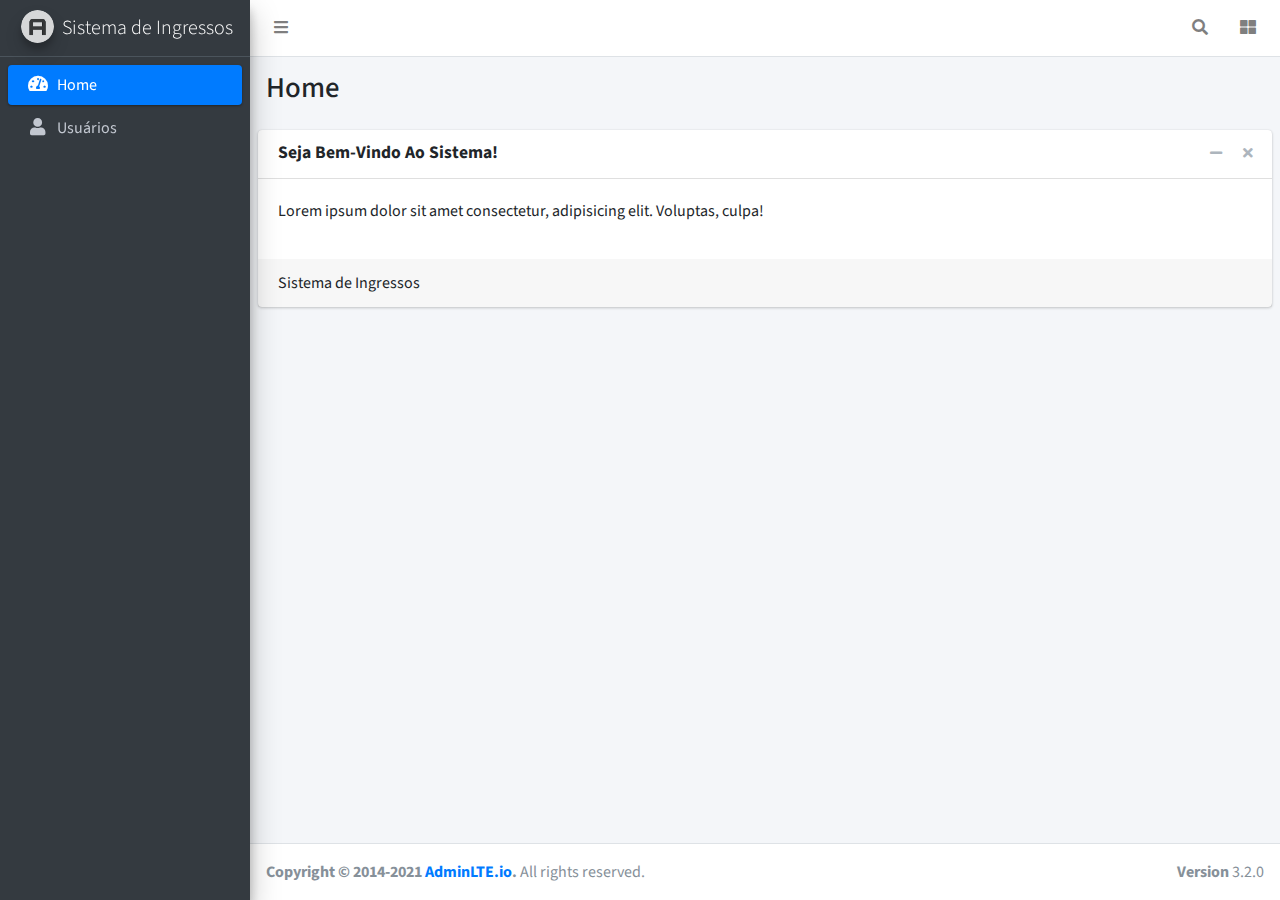
==== commit 99afdece: "Mudei "dashboard" para home" ====
--- a/index.html
+++ b/index.html
@@ -75,7 +75,7 @@
     <!-- Brand Logo -->
     <a href="index3.html" class="brand-link">
       <img src="dist/img/AdminLTELogo.png" alt="AdminLTE Logo" class="brand-image img-circle elevation-3" style="opacity: .8">
-      <span class="brand-text font-weight-light">AdminLTE 3</span>
+      <span class="brand-text font-weight-light">Sistema de Ingressos</span>
     </a>
 
     <!-- Sidebar -->
@@ -89,7 +89,7 @@
             <a href="#" class="nav-link active">
               <i class="nav-icon fas fa-tachometer-alt"></i>
               <p>
-                Dashboard
+                Home
               </p>
             </a>
           </li>
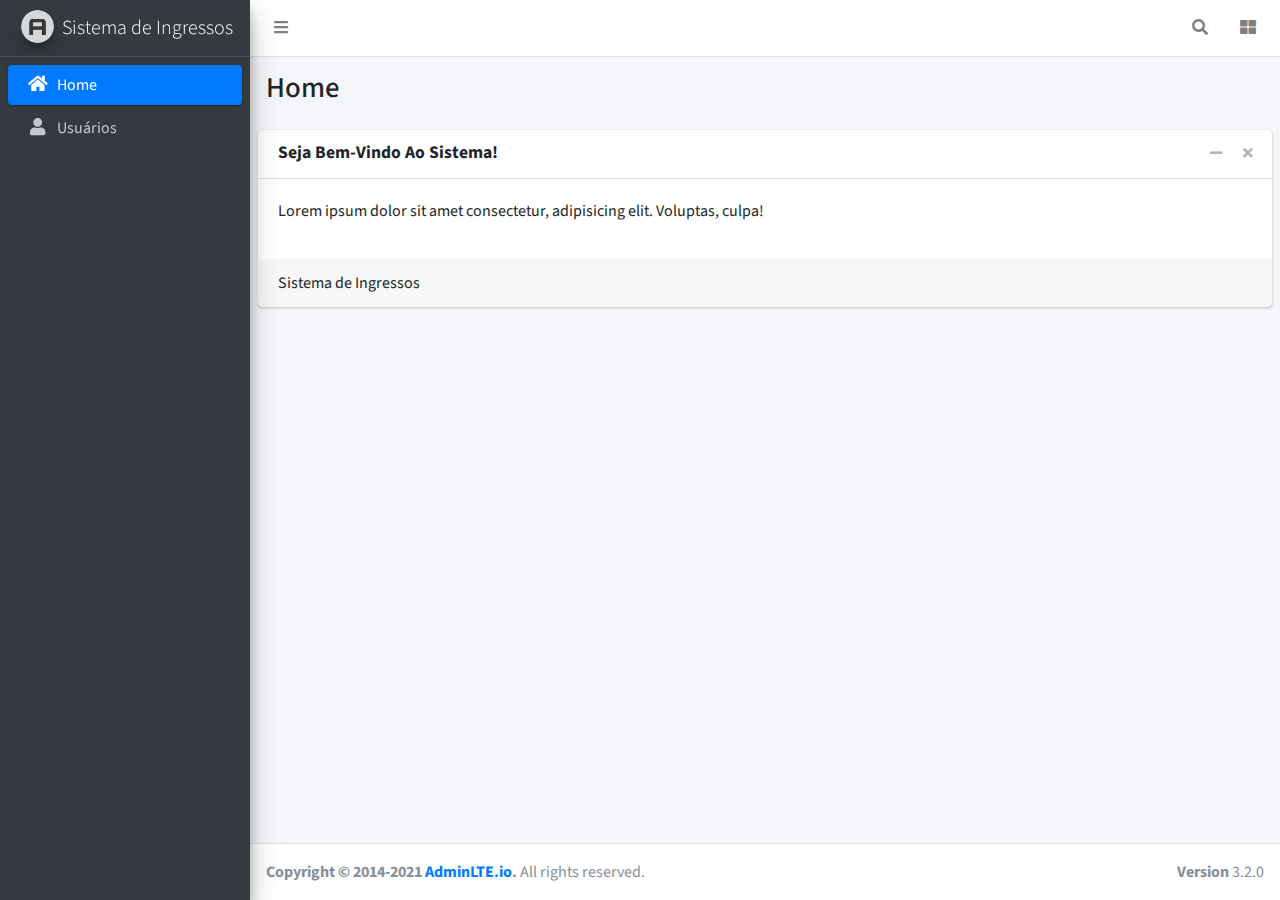
==== commit 3927683e: "Mudei o icone de home, que antes era um velocímetro, agora é uma casinha" ====
--- a/index.html
+++ b/index.html
@@ -87,7 +87,7 @@
                with font-awesome or any other icon font library -->
           <li class="nav-item">
             <a href="#" class="nav-link active">
-              <i class="nav-icon fas fa-tachometer-alt"></i>
+              <i class="nav-icon fas fa-home"></i>
               <p>
                 Home
               </p>
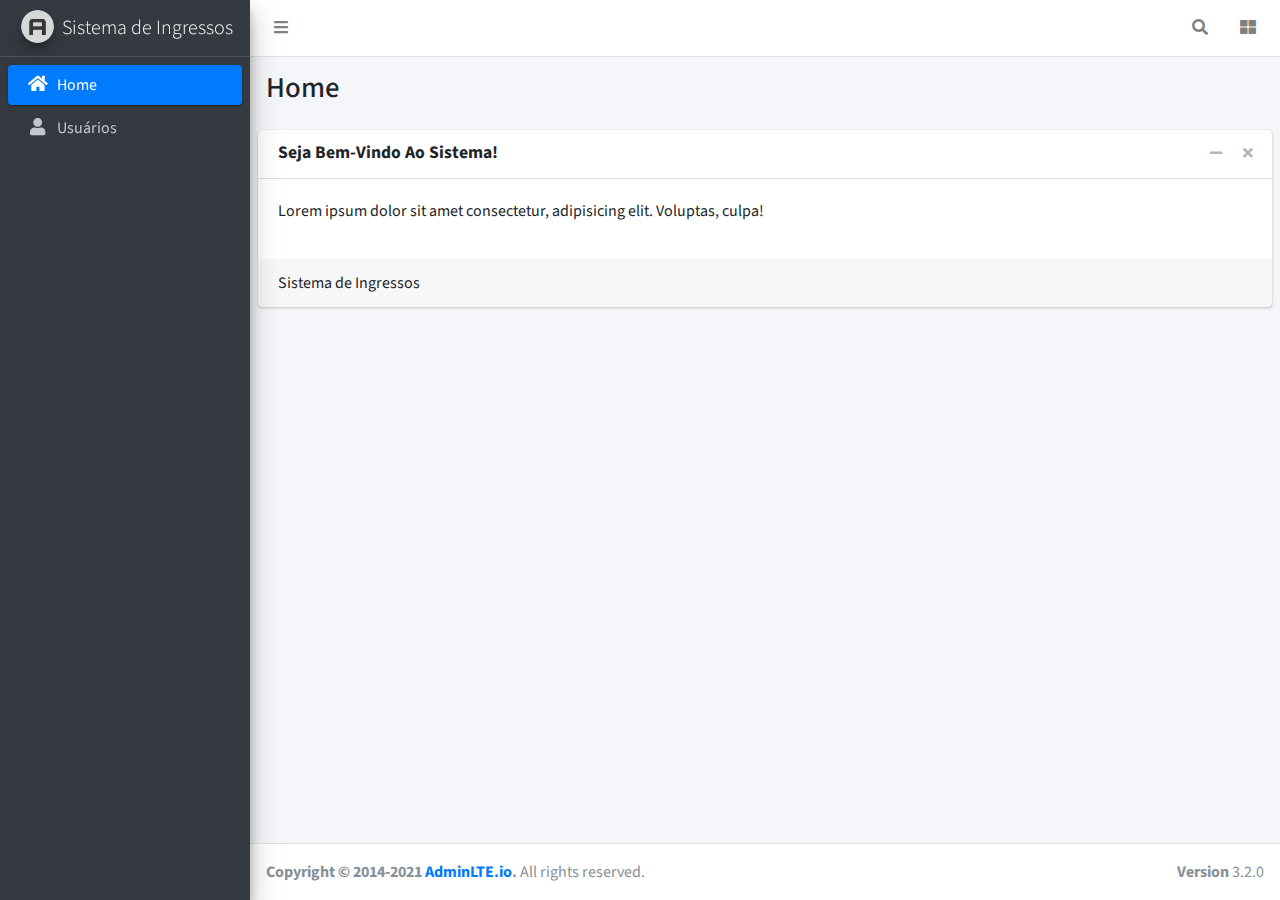
==== commit 90710398: "Mudei o título" ====
--- a/index.html
+++ b/index.html
@@ -3,7 +3,7 @@
 <head>
   <meta charset="utf-8">
   <meta name="viewport" content="width=device-width, initial-scale=1">
-  <title>AdminLTE 3 | Dashboard</title>
+  <title>Sistema de Ingressos</title>
 
   <!-- Google Font: Source Sans Pro -->
   <link rel="stylesheet" href="https://fonts.googleapis.com/css?family=Source+Sans+Pro:300,400,400i,700&display=fallback">
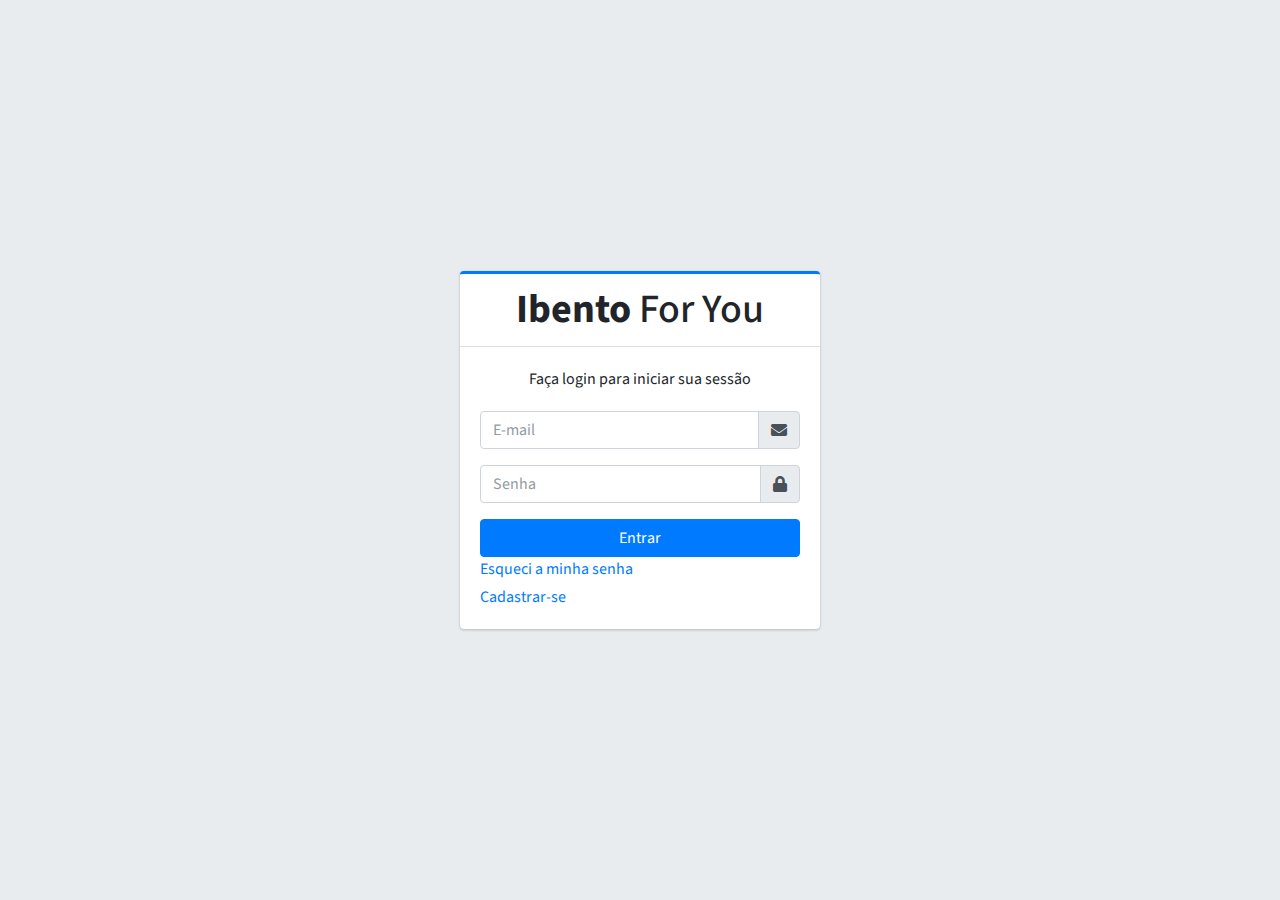
==== commit 9b478ef3: "Começando a trabalhar no Login" ====
--- a/index.html
+++ b/index.html
@@ -3,202 +3,75 @@
 <head>
   <meta charset="utf-8">
   <meta name="viewport" content="width=device-width, initial-scale=1">
-  <title>Sistema de Ingressos</title>
+  <title>Ibento For You</title>
 
   <!-- Google Font: Source Sans Pro -->
   <link rel="stylesheet" href="https://fonts.googleapis.com/css?family=Source+Sans+Pro:300,400,400i,700&display=fallback">
   <!-- Font Awesome -->
-  <link rel="stylesheet" href="plugins/fontawesome-free/css/all.min.css">
-  <!-- Ionicons -->
-  <link rel="stylesheet" href="https://code.ionicframework.com/ionicons/2.0.1/css/ionicons.min.css">
-  <!-- Tempusdominus Bootstrap 4 -->
-  <link rel="stylesheet" href="plugins/tempusdominus-bootstrap-4/css/tempusdominus-bootstrap-4.min.css">
-  <!-- iCheck -->
-  <link rel="stylesheet" href="plugins/icheck-bootstrap/icheck-bootstrap.min.css">
-  <!-- JQVMap -->
-  <link rel="stylesheet" href="plugins/jqvmap/jqvmap.min.css">
+  <link rel="stylesheet" href="../../plugins/fontawesome-free/css/all.min.css">
+  <!-- icheck bootstrap -->
+  <link rel="stylesheet" href="../../plugins/icheck-bootstrap/icheck-bootstrap.min.css">
   <!-- Theme style -->
-  <link rel="stylesheet" href="dist/css/adminlte.min.css">
-  <!-- overlayScrollbars -->
-  <link rel="stylesheet" href="plugins/overlayScrollbars/css/OverlayScrollbars.min.css">
-  <!-- Daterange picker -->
-  <link rel="stylesheet" href="plugins/daterangepicker/daterangepicker.css">
-  <!-- summernote -->
-  <link rel="stylesheet" href="plugins/summernote/summernote-bs4.min.css">
+  <link rel="stylesheet" href="../../dist/css/adminlte.min.css">
 </head>
-<body class="hold-transition sidebar-mini layout-fixed">
-<div class="wrapper">
+<body class="hold-transition login-page">
+<div class="login-box">
+  <!-- /.login-logo -->
+  <div class="card card-outline card-primary">
+    <div class="card-header text-center">
+      <a href="../../index2.html" class="h1"><b>Ibento</b> For You</a>
+    </div>
+    <div class="card-body">
+      <p class="login-box-msg">Faça login para iniciar sua sessão</p>
 
-  <!-- Navbar -->
-  <nav class="main-header navbar navbar-expand navbar-white navbar-light">
-    <!-- Left navbar links -->
-    <ul class="navbar-nav">
-      <li class="nav-item">
-        <a class="nav-link" data-widget="pushmenu" href="#" role="button"><i class="fas fa-bars"></i></a>
-      </li>
-    </ul>
-
-    <!-- Right navbar links -->
-    <ul class="navbar-nav ml-auto">
-      <!-- Navbar Search -->
-      <li class="nav-item">
-        <a class="nav-link" data-widget="navbar-search" href="#" role="button">
-          <i class="fas fa-search"></i>
-        </a>
-        <div class="navbar-search-block">
-          <form class="form-inline">
-            <div class="input-group input-group-sm">
-              <input class="form-control form-control-navbar" type="search" placeholder="Search" aria-label="Search">
-              <div class="input-group-append">
-                <button class="btn btn-navbar" type="submit">
-                  <i class="fas fa-search"></i>
-                </button>
-                <button class="btn btn-navbar" type="button" data-widget="navbar-search">
-                  <i class="fas fa-times"></i>
-                </button>
-              </div>
+      <form action="../../index3.html" method="post">
+        <div class="input-group mb-3">
+          <input type="email" class="form-control" placeholder="E-mail">
+          <div class="input-group-append">
+            <div class="input-group-text">
+              <span class="fas fa-envelope"></span>
             </div>
-          </form>
-        </div>
-      </li>
-      <li class="nav-item">
-        <a class="nav-link" data-widget="control-sidebar" data-controlsidebar-slide="true" href="#" role="button">
-          <i class="fas fa-th-large"></i>
-        </a>
-      </li>
-    </ul>
-  </nav>
-  <!-- /.navbar -->
-
-  <!-- Main Sidebar Container -->
-  <aside class="main-sidebar sidebar-dark-primary elevation-4">
-    <!-- Brand Logo -->
-    <a href="index3.html" class="brand-link">
-      <img src="dist/img/AdminLTELogo.png" alt="AdminLTE Logo" class="brand-image img-circle elevation-3" style="opacity: .8">
-      <span class="brand-text font-weight-light">Sistema de Ingressos</span>
-    </a>
-
-    <!-- Sidebar -->
-    <div class="sidebar">
-      <!-- Sidebar Menu -->
-      <nav class="mt-2">
-        <ul class="nav nav-pills nav-sidebar flex-column" data-widget="treeview" role="menu" data-accordion="false">
-          <!-- Add icons to the links using the .nav-icon class
-               with font-awesome or any other icon font library -->
-          <li class="nav-item">
-            <a href="#" class="nav-link active">
-              <i class="nav-icon fas fa-home"></i>
-              <p>
-                Home
-              </p>
-            </a>
-          </li>
-
-          <li class="nav-item">
-            <a href="#" class="nav-link">
-              <i class="nav-icon fas fa-user"></i>
-              <p>
-                Usuários
-              </p>
-            </a>
-          </li>
-        </ul>
-      </nav>
-      <!-- /.sidebar-menu -->
-    </div>
-    <!-- /.sidebar -->
-  </aside>
-
-  <!-- Content Wrapper. Contains page content -->
-  <div class="content-wrapper">
-    <!-- Content Header (Page header) -->
-    <div class="content-header">
-      <div class="container-fluid">
-        <div class="row mb-2">
-          <div class="col-sm-6">
-            <h1 class="m-0">Home</h1>
-          </div><!-- /.col -->
-          <!-- /.col -->
-        </div><!-- /.row -->
-      </div><!-- /.container-fluid -->
-    </div>
-    <!-- /.content-header -->
-
-    <!-- Main content -->
-    <section class="content">
-      <div class="card">
-        <div class="card-header">
-          <h2 class="card-title"><strong>Seja Bem-Vindo Ao Sistema!</strong></h2>
-          <div class="card-tools">
-            <button type="button" class="btn btn-tool" data-card-widget="collapse" title="Collapse">
-              <i class="fas fa-minus"></i>
-            </button>
-            <button type="button" class="btn btn-tool" data-card-widget="remove" title="Remove">
-              <i class="fas fa-times"></i>
-            </button>
           </div>
         </div>
-        <div class="card-body">
-          <p>Lorem ipsum dolor sit amet consectetur, adipisicing elit. Voluptas, culpa!</p>
+        <div class="input-group mb-3">
+          <input type="password" class="form-control" placeholder="Senha">
+          <div class="input-group-append">
+            <div class="input-group-text">
+              <span class="fas fa-lock"></span>
+            </div>
+          </div>
         </div>
-        <div class="card-footer">
-          Sistema de Ingressos
+        <div class="row">
+          <div class="col-8">
+           
+          </div>
+          <!-- /.col -->
+          <div class="col-12">
+            <button type="submit" class="btn btn-primary btn-block">Entrar</button>
+          </div>
+          <!-- /.col -->
         </div>
+      </form>
+      <!-- /.social-auth-links -->
 
-      </div>
-    </section>
-    <!-- /.content -->
+      <p class="mb-1">
+        <a href="forgot-password.html">Esqueci a minha senha</a>
+      </p>
+      <p class="mb-0">
+        <a href="register-v2.html" class="text-center">Cadastrar-se</a>
+      </p>
+    </div>
+    <!-- /.card-body -->
   </div>
-  <!-- /.content-wrapper -->
-  <footer class="main-footer">
-    <strong>Copyright &copy; 2014-2021 <a href="https://adminlte.io">AdminLTE.io</a>.</strong>
-    All rights reserved.
-    <div class="float-right d-none d-sm-inline-block">
-      <b>Version</b> 3.2.0
-    </div>
-  </footer>
-
-  <!-- Control Sidebar -->
-  <aside class="control-sidebar control-sidebar-dark">
-    <!-- Control sidebar content goes here -->
-  </aside>
-  <!-- /.control-sidebar -->
+  <!-- /.card -->
 </div>
-<!-- ./wrapper -->
+<!-- /.login-box -->
 
 <!-- jQuery -->
-<script src="plugins/jquery/jquery.min.js"></script>
-<!-- jQuery UI 1.11.4 -->
-<script src="plugins/jquery-ui/jquery-ui.min.js"></script>
-<!-- Resolve conflict in jQuery UI tooltip with Bootstrap tooltip -->
-<script>
-  $.widget.bridge('uibutton', $.ui.button)
-</script>
+<script src="../../plugins/jquery/jquery.min.js"></script>
 <!-- Bootstrap 4 -->
-<script src="plugins/bootstrap/js/bootstrap.bundle.min.js"></script>
-<!-- ChartJS -->
-<script src="plugins/chart.js/Chart.min.js"></script>
-<!-- Sparkline -->
-<script src="plugins/sparklines/sparkline.js"></script>
-<!-- JQVMap -->
-<script src="plugins/jqvmap/jquery.vmap.min.js"></script>
-<script src="plugins/jqvmap/maps/jquery.vmap.usa.js"></script>
-<!-- jQuery Knob Chart -->
-<script src="plugins/jquery-knob/jquery.knob.min.js"></script>
-<!-- daterangepicker -->
-<script src="plugins/moment/moment.min.js"></script>
-<script src="plugins/daterangepicker/daterangepicker.js"></script>
-<!-- Tempusdominus Bootstrap 4 -->
-<script src="plugins/tempusdominus-bootstrap-4/js/tempusdominus-bootstrap-4.min.js"></script>
-<!-- Summernote -->
-<script src="plugins/summernote/summernote-bs4.min.js"></script>
-<!-- overlayScrollbars -->
-<script src="plugins/overlayScrollbars/js/jquery.overlayScrollbars.min.js"></script>
+<script src="../../plugins/bootstrap/js/bootstrap.bundle.min.js"></script>
 <!-- AdminLTE App -->
-<script src="dist/js/adminlte.js"></script>
-<!-- AdminLTE for demo purposes -->
-<script src="dist/js/demo.js"></script>
-<!-- AdminLTE dashboard demo (This is only for demo purposes) -->
-<script src="dist/js/pages/dashboard.js"></script>
+<script src="../../dist/js/adminlte.min.js"></script>
 </body>
 </html>
